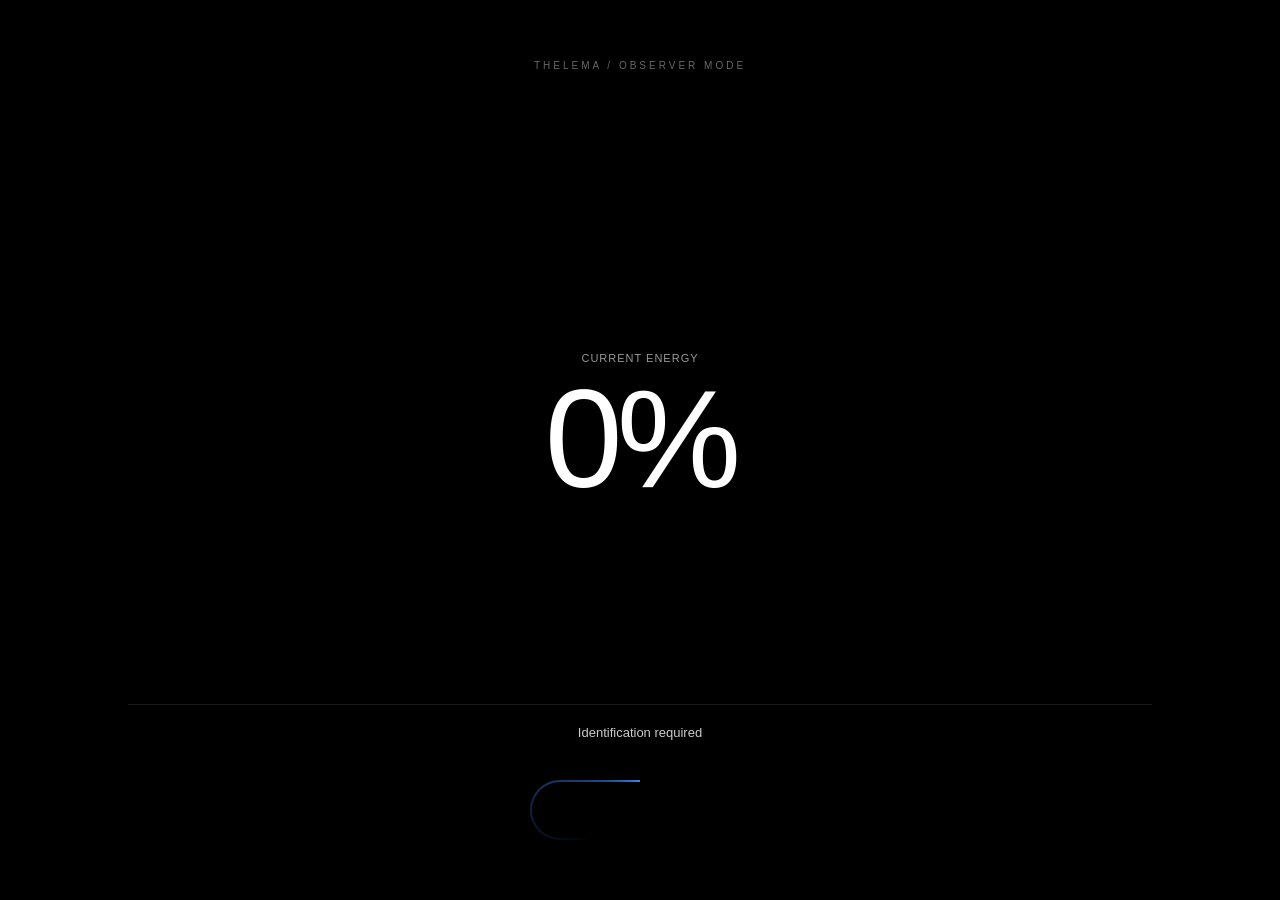
==== will/index.html @ cc1edc7d "Update index.html" ====
<!DOCTYPE html>
<html lang="ru">
<head>
    <meta charset="UTF-8">
    <meta name="viewport" content="width=device-width, initial-scale=1.0, user-scalable=no, viewport-fit=cover">
    <title>Will</title>
    <style>
        :root { --accent: #ffffff; --bg: #000000; --glow: #3b82f6; }
        body { 
            background: var(--bg); color: var(--accent); 
            font-family: -apple-system, BlinkMacSystemFont, "Inter", sans-serif;
            margin: 0; padding: 0;
            display: flex; flex-direction: column; 
            align-items: center; justify-content: center;
            height: 100vh; width: 100vw;
            text-align: center;
        }
        .header { 
            position: absolute; top: 60px;
            font-size: 10px; text-transform: uppercase; 
            letter-spacing: 3px; opacity: 0.4; 
        }
        
        .main-display { margin-bottom: 40px; }
        .energy-label { font-size: 11px; text-transform: uppercase; letter-spacing: 1px; margin-bottom: 5px; opacity: 0.6; }
        .energy-value { font-size: clamp(80px, 20vw, 140px); font-weight: 200; line-height: 1; letter-spacing: -6px; }
        
        .status-bar { 
            position: absolute; bottom: 140px;
            width: 80%; border-top: 1px solid rgba(255,255,255,0.1); 
            padding-top: 20px; 
        }
        .status-text { font-size: 13px; opacity: 0.8; margin-bottom: 20px; }

        /* Контейнер для кнопки со свечением */
        #tg-login-container { 
            position: absolute; 
            bottom: 60px;
            display: flex; 
            justify-content: center; 
            align-items: center;
            width: 220px;
            height: 60px;
            border-radius: 30px;
            overflow: hidden;
        }

        /* Анимированная рамка-свечение */
        #tg-login-container::before {
            content: '';
            position: absolute;
            width: 150%;
            height: 400%;
            background: conic-gradient(transparent, transparent, transparent, var(--glow));
            animation: rotate 4s linear infinite;
        }

        /* Внутренняя маска, чтобы кнопка казалась частью фона */
        #tg-login-container::after {
            content: '';
            position: absolute;
            inset: 2px;
            background: var(--bg);
            border-radius: 28px;
        }

        /* Делаем сам виджет более подходящим по стилю */
        iframe#telegram-login-ThelemaOneBot {
            position: relative;
            z-index: 10;
            filter: grayscale(1) contrast(1.2) brightness(0.8);
            mix-blend-mode: screen;
        }

        @keyframes rotate {
            from { transform: rotate(0deg); }
            to { transform: rotate(360deg); }
        }
    </style>
</head>
<body>

    <div class="header">Thelema / Observer Mode</div>

    <div class="main-display">
        <div class="energy-label">Current Energy</div>
        <div class="energy-value"><span id="energy-val">0</span>%</div>
    </div>
    
    <div class="status-bar">
        <div class="status-text" id="status-text">Identification required</div>
    </div>

    <div id="tg-login-container">
        <script async src="https://telegram.org/js/telegram-widget.js?22" 
                data-telegram-login="ThelemaOneBot" 
                data-size="large" 
                data-onauth="onTelegramAuth(user)" 
                data-request-access="write"></script>
    </div>

    <script>
        function onTelegramAuth(user) {
            document.getElementById('tg-login-container').style.display = 'none';
            document.getElementById('status-text').innerText = "Observer: " + user.first_name;
            
            let hour = new Date().getHours();
            let energy = 50; 
            if (hour >= 6 && hour <= 9) energy = 85; 
            
            animateValue("energy-val", 0, energy, 2000);
        }

        function animateValue(id, start, end, duration) {
            let obj = document.getElementById(id);
            let startTimestamp = null;
            const step = (timestamp) => {
                if (!startTimestamp) startTimestamp = timestamp;
                const progress = Math.min((timestamp - startTimestamp) / duration, 1);
                obj.innerHTML = Math.floor(progress * (end - start) + start);
                if (progress < 1) { window.requestAnimationFrame(step); }
            };
            window.requestAnimationFrame(step);
        }
    </script>
</body>
</html>
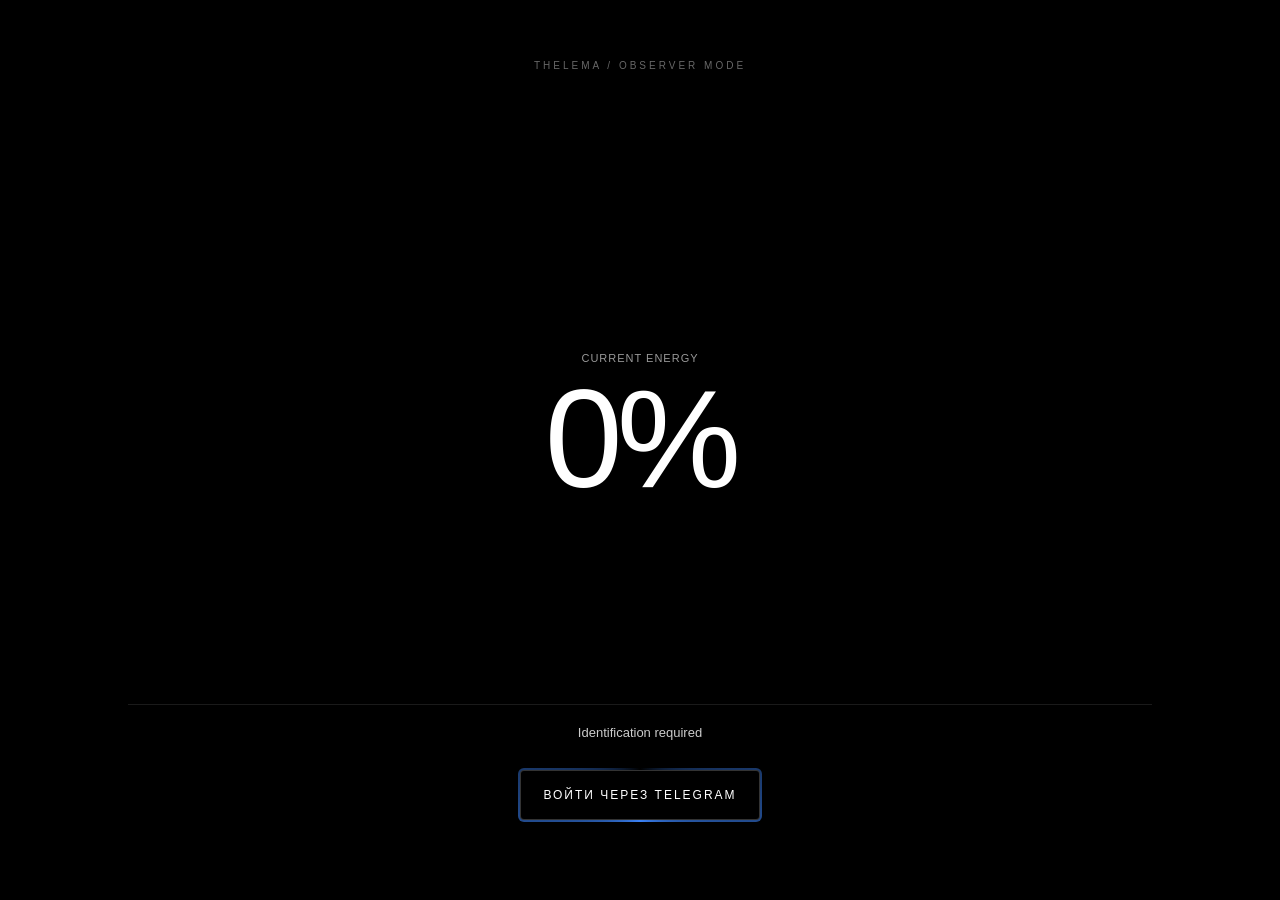
==== commit b295c200: "Update index.html" ====
--- a/will/index.html
+++ b/will/index.html
@@ -32,51 +32,60 @@
         }
         .status-text { font-size: 13px; opacity: 0.8; margin-bottom: 20px; }
 
-        /* Контейнер для кнопки со свечением */
         #tg-login-container { 
-            position: absolute; 
-            bottom: 60px;
-            display: flex; 
-            justify-content: center; 
-            align-items: center;
-            width: 220px;
-            height: 60px;
-            border-radius: 30px;
-            overflow: hidden;
-        }
+        position: absolute; 
+        bottom: 80px;
+        width: 240px;
+        height: 50px;
+        display: flex;
+        justify-content: center;
+        align-items: center;
+        cursor: pointer;
+    }
 
-        /* Анимированная рамка-свечение */
-        #tg-login-container::before {
-            content: '';
-            position: absolute;
-            width: 150%;
-            height: 400%;
-            background: conic-gradient(transparent, transparent, transparent, var(--glow));
-            animation: rotate 4s linear infinite;
-        }
+    /* Наше визуальное перекрытие */
+    .custom-login-btn {
+        position: absolute;
+        inset: 0;
+        background: #000; /* Полностью черный фон */
+        border: 1px solid rgba(255,255,255,0.2);
+        border-radius: 4px;
+        display: flex;
+        justify-content: center;
+        align-items: center;
+        z-index: 20;
+        pointer-events: none; /* Клик проходит сквозь текст на настоящую кнопку */
+        font-size: 12px;
+        letter-spacing: 2px;
+        text-transform: uppercase;
+        color: #ffffff;
+        transition: all 0.3s ease;
+    }
 
-        /* Внутренняя маска, чтобы кнопка казалась частью фона */
-        #tg-login-container::after {
-            content: '';
-            position: absolute;
-            inset: 2px;
-            background: var(--bg);
-            border-radius: 28px;
-        }
+    /* Анимированное свечение по контуру */
+    .btn-glow {
+        position: absolute;
+        inset: -2px;
+        background: conic-gradient(from 0deg, transparent, #3b82f6, transparent);
+        border-radius: 6px;
+        z-index: 15;
+        animation: rotateGlow 4s linear infinite;
+    }
 
-        /* Делаем сам виджет более подходящим по стилю */
-        iframe#telegram-login-ThelemaOneBot {
-            position: relative;
-            z-index: 10;
-            filter: grayscale(1) contrast(1.2) brightness(0.8);
-            mix-blend-mode: screen;
-        }
+    @keyframes rotateGlow {
+        from { transform: rotate(0deg); }
+        to { transform: rotate(360deg); }
+    }
 
-        @keyframes rotate {
-            from { transform: rotate(0deg); }
-            to { transform: rotate(360deg); }
-        }
-    </style>
+    /* Делаем оригинальный виджет невидимым, но кликабельным */
+    iframe[id^="telegram-login"] {
+        position: relative;
+        z-index: 25;
+        opacity: 0.01; /* Почти прозрачный, но рабочий */
+        transform: scale(3); /* Увеличиваем область клика */
+        cursor: pointer;
+    }
+</style>
 </head>
 <body>
 
@@ -92,12 +101,15 @@
     </div>
 
     <div id="tg-login-container">
-        <script async src="https://telegram.org/js/telegram-widget.js?22" 
-                data-telegram-login="ThelemaOneBot" 
-                data-size="large" 
-                data-onauth="onTelegramAuth(user)" 
-                data-request-access="write"></script>
-    </div>
+    <div class="btn-glow"></div>
+    <div class="custom-login-btn">Войти через Telegram</div>
+    
+    <script async src="https://telegram.org/js/telegram-widget.js?22" 
+            data-telegram-login="ThelemaOneBot" 
+            data-size="large" 
+            data-onauth="onTelegramAuth(user)" 
+            data-request-access="write"></script>
+</div>
 
     <script>
         function onTelegramAuth(user) {
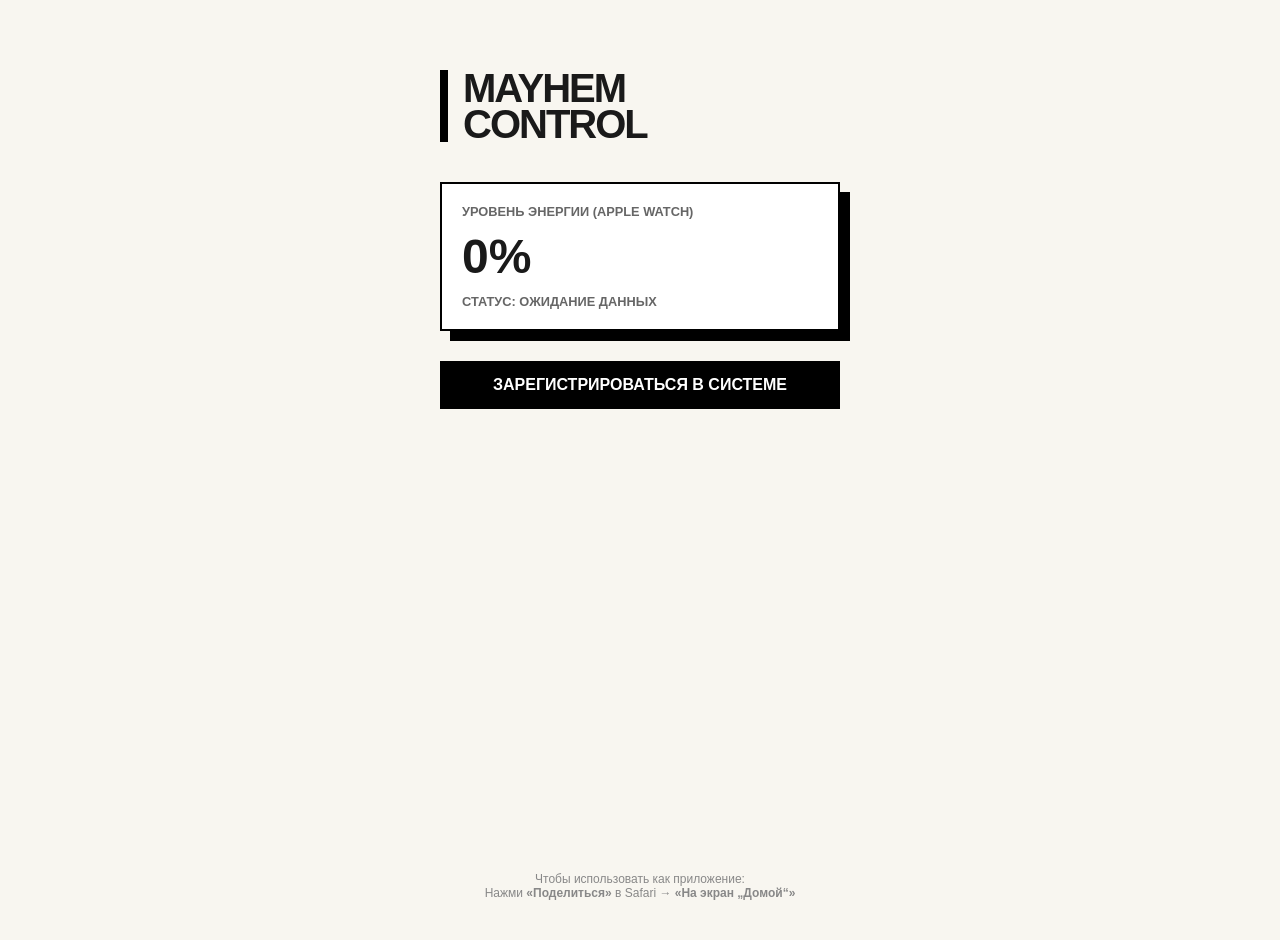
==== commit 8ae60793: "Update index.html" ====
--- a/will/index.html
+++ b/will/index.html
@@ -2,138 +2,139 @@
 <html lang="ru">
 <head>
     <meta charset="UTF-8">
-    <meta name="viewport" content="width=device-width, initial-scale=1.0, user-scalable=no, viewport-fit=cover">
-    <title>Will</title>
+    <meta name="viewport" content="width=device-width, initial-scale=1.0, maximum-scale=1.0, user-scalable=no">
+    
+    <meta name="apple-mobile-web-app-capable" content="yes">
+    <meta name="apple-mobile-web-app-status-bar-style" content="black-translucent">
+    <meta name="apple-mobile-web-app-title" content="Will Project">
+    
+    <title>Will Project | Mayhem Design</title>
+    
     <style>
-        :root { --accent: #ffffff; --bg: #000000; --glow: #3b82f6; }
-        body { 
-            background: var(--bg); color: var(--accent); 
-            font-family: -apple-system, BlinkMacSystemFont, "Inter", sans-serif;
-            margin: 0; padding: 0;
-            display: flex; flex-direction: column; 
-            align-items: center; justify-content: center;
-            height: 100vh; width: 100vw;
+        :root {
+            --bg-color: #F8F6F0; /* Твой скорректированный параметр фона */
+            --accent-color: #000000;
+            --text-main: #1a1a1a;
+        }
+
+        body {
+            margin: 0;
+            padding: 20px;
+            background-color: var(--bg-color);
+            font-family: -apple-system, BlinkMacSystemFont, "Segoe UI", Roboto, sans-serif;
+            color: var(--text-main);
+            display: flex;
+            flex-direction: column;
+            align-items: center;
+            min-height: 100vh;
+        }
+
+        .container {
+            width: 100%;
+            max-width: 400px;
+            margin-top: 50px;
+        }
+
+        .header {
+            font-size: 2.5rem;
+            font-weight: 900;
+            text-transform: uppercase;
+            letter-spacing: -2px;
+            line-height: 0.9;
+            margin-bottom: 40px;
+            border-left: 8px solid var(--accent-color);
+            padding-left: 15px;
+        }
+
+        .energy-widget {
+            background: #fff;
+            padding: 20px;
+            border: 2px solid var(--accent-color);
+            box-shadow: 10px 10px 0px var(--accent-color);
+            margin-bottom: 30px;
+        }
+
+        .energy-value {
+            font-size: 3rem;
+            font-weight: 800;
+            margin: 10px 0;
+        }
+
+        .status-label {
+            text-transform: uppercase;
+            font-size: 0.8rem;
+            font-weight: bold;
+            color: #666;
+        }
+
+        .btn-register {
+            background: var(--accent-color);
+            color: #fff;
+            border: none;
+            padding: 15px 30px;
+            font-size: 1rem;
+            font-weight: bold;
+            text-transform: uppercase;
+            cursor: pointer;
+            width: 100%;
+            transition: transform 0.1s;
+        }
+
+        .btn-register:active {
+            transform: scale(0.98);
+        }
+
+        /* Инструкция для установки */
+        .install-hint {
+            margin-top: auto;
+            font-size: 0.75rem;
             text-align: center;
+            color: #888;
+            padding: 20px;
         }
-        .header { 
-            position: absolute; top: 60px;
-            font-size: 10px; text-transform: uppercase; 
-            letter-spacing: 3px; opacity: 0.4; 
-        }
-        
-        .main-display { margin-bottom: 40px; }
-        .energy-label { font-size: 11px; text-transform: uppercase; letter-spacing: 1px; margin-bottom: 5px; opacity: 0.6; }
-        .energy-value { font-size: clamp(80px, 20vw, 140px); font-weight: 200; line-height: 1; letter-spacing: -6px; }
-        
-        .status-bar { 
-            position: absolute; bottom: 140px;
-            width: 80%; border-top: 1px solid rgba(255,255,255,0.1); 
-            padding-top: 20px; 
-        }
-        .status-text { font-size: 13px; opacity: 0.8; margin-bottom: 20px; }
-
-        #tg-login-container { 
-        position: absolute; 
-        bottom: 80px;
-        width: 240px;
-        height: 50px;
-        display: flex;
-        justify-content: center;
-        align-items: center;
-        cursor: pointer;
-    }
-
-    /* Наше визуальное перекрытие */
-    .custom-login-btn {
-        position: absolute;
-        inset: 0;
-        background: #000; /* Полностью черный фон */
-        border: 1px solid rgba(255,255,255,0.2);
-        border-radius: 4px;
-        display: flex;
-        justify-content: center;
-        align-items: center;
-        z-index: 20;
-        pointer-events: none; /* Клик проходит сквозь текст на настоящую кнопку */
-        font-size: 12px;
-        letter-spacing: 2px;
-        text-transform: uppercase;
-        color: #ffffff;
-        transition: all 0.3s ease;
-    }
-
-    /* Анимированное свечение по контуру */
-    .btn-glow {
-        position: absolute;
-        inset: -2px;
-        background: conic-gradient(from 0deg, transparent, #3b82f6, transparent);
-        border-radius: 6px;
-        z-index: 15;
-        animation: rotateGlow 4s linear infinite;
-    }
-
-    @keyframes rotateGlow {
-        from { transform: rotate(0deg); }
-        to { transform: rotate(360deg); }
-    }
-
-    /* Делаем оригинальный виджет невидимым, но кликабельным */
-    iframe[id^="telegram-login"] {
-        position: relative;
-        z-index: 25;
-        opacity: 0.01; /* Почти прозрачный, но рабочий */
-        transform: scale(3); /* Увеличиваем область клика */
-        cursor: pointer;
-    }
-</style>
+    </style>
 </head>
 <body>
 
-    <div class="header">Thelema / Observer Mode</div>
+    <div class="container">
+        <div class="header">MAYHEM<br>CONTROL</div>
 
-    <div class="main-display">
-        <div class="energy-label">Current Energy</div>
-        <div class="energy-value"><span id="energy-val">0</span>%</div>
-    </div>
-    
-    <div class="status-bar">
-        <div class="status-text" id="status-text">Identification required</div>
+        <div class="energy-widget">
+            <div class="status-label">Уровень Энергии (Apple Watch)</div>
+            <div id="energy-display" class="energy-value">0%</div>
+            <div class="status-label">Статус: Ожидание данных</div>
+        </div>
+
+        <button class="btn-register" onclick="registerUser()">Зарегистрироваться в системе</button>
     </div>
 
-    <div id="tg-login-container">
-    <div class="btn-glow"></div>
-    <div class="custom-login-btn">Войти через Telegram</div>
-    
-    <script async src="https://telegram.org/js/telegram-widget.js?22" 
-            data-telegram-login="ThelemaOneBot" 
-            data-size="large" 
-            data-onauth="onTelegramAuth(user)" 
-            data-request-access="write"></script>
-</div>
+    <div class="install-hint">
+        Чтобы использовать как приложение:<br>
+        Нажми <strong>«Поделиться»</strong> в Safari → <strong>«На экран „Домой“»</strong>
+    </div>
 
     <script>
-        function onTelegramAuth(user) {
-            document.getElementById('tg-login-container').style.display = 'none';
-            document.getElementById('status-text').innerText = "Observer: " + user.first_name;
-            
-            let hour = new Date().getHours();
-            let energy = 50; 
-            if (hour >= 6 && hour <= 9) energy = 85; 
-            
-            animateValue("energy-val", 0, energy, 2000);
+        // Функция регистрации (базовая логика)
+        function registerUser() {
+            const userName = prompt("Введи свой ID или имя для регистрации:");
+            if (userName) {
+                localStorage.setItem('user_id', userName);
+                alert("Регистрация завершена. Твой ID: " + userName);
+                updateDisplay();
+            }
         }
 
-        function animateValue(id, start, end, duration) {
-            let obj = document.getElementById(id);
-            let startTimestamp = null;
-            const step = (timestamp) => {
-                if (!startTimestamp) startTimestamp = timestamp;
-                const progress = Math.min((timestamp - startTimestamp) / duration, 1);
-                obj.innerHTML = Math.floor(progress * (end - start) + start);
-                if (progress < 1) { window.requestAnimationFrame(step); }
-            };
-            window.requestAnimationFrame(step);
+        // Обновление данных из URL (для интеграции с Командами iOS)
+        function updateDisplay() {
+            const params = new URLSearchParams(window.location.search);
+            const steps = params.get('steps');
+            if (steps) {
+                const energy = Math.min(Math.round(steps / 100), 100);
+                document.getElementById('energy-display').innerText = energy + '%';
+            }
         }
+
+        window.onload = updateDisplay;
     </script>
 </body>
 </html>
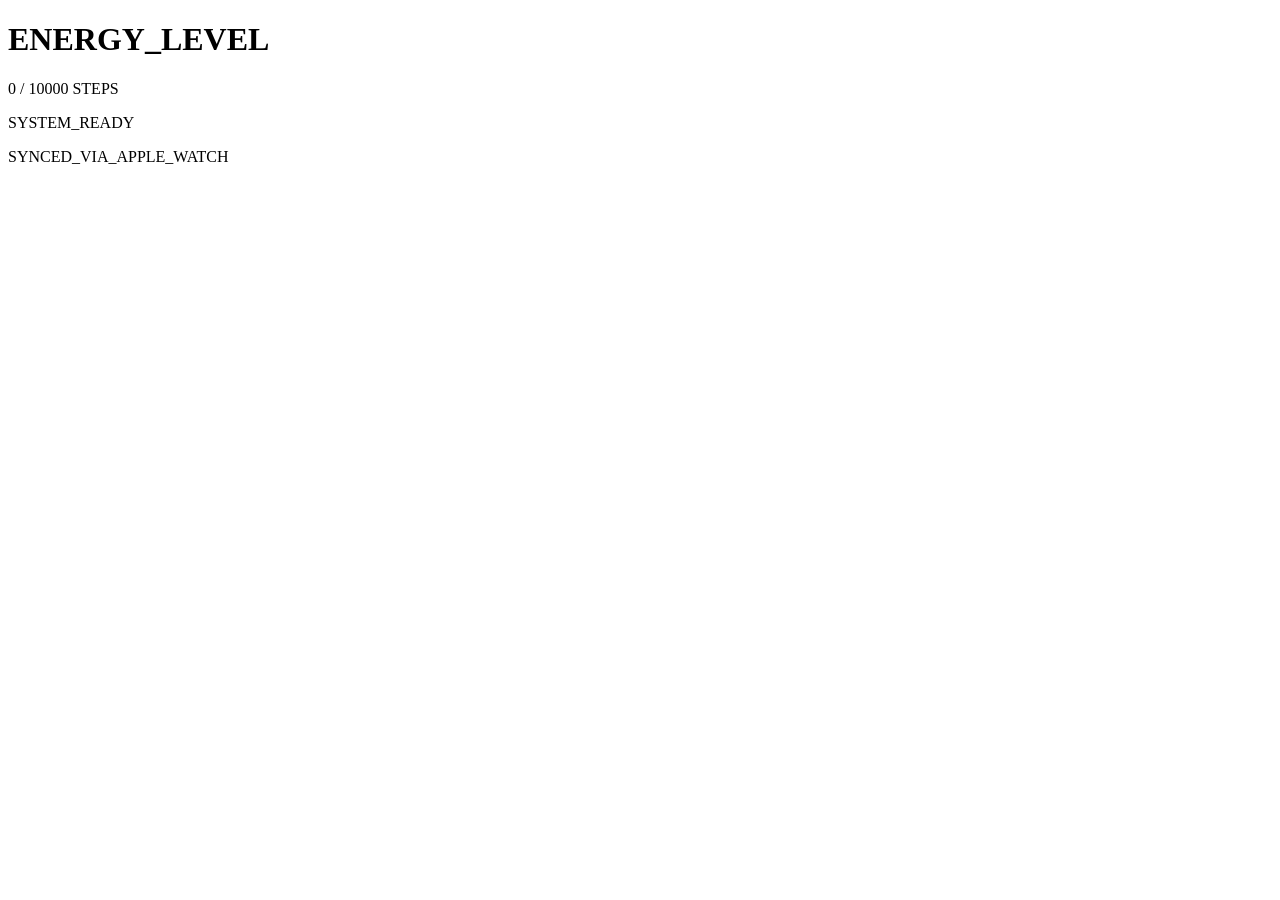
==== commit c91f1abd: "Update index.html" ====
--- a/will/index.html
+++ b/will/index.html
@@ -2,139 +2,29 @@
 <html lang="ru">
 <head>
     <meta charset="UTF-8">
-    <meta name="viewport" content="width=device-width, initial-scale=1.0, maximum-scale=1.0, user-scalable=no">
-    
-    <meta name="apple-mobile-web-app-capable" content="yes">
-    <meta name="apple-mobile-web-app-status-bar-style" content="black-translucent">
-    <meta name="apple-mobile-web-app-title" content="Will Project">
-    
-    <title>Will Project | Mayhem Design</title>
-    
-    <style>
-        :root {
-            --bg-color: #F8F6F0; /* Твой скорректированный параметр фона */
-            --accent-color: #000000;
-            --text-main: #1a1a1a;
-        }
-
-        body {
-            margin: 0;
-            padding: 20px;
-            background-color: var(--bg-color);
-            font-family: -apple-system, BlinkMacSystemFont, "Segoe UI", Roboto, sans-serif;
-            color: var(--text-main);
-            display: flex;
-            flex-direction: column;
-            align-items: center;
-            min-height: 100vh;
-        }
-
-        .container {
-            width: 100%;
-            max-width: 400px;
-            margin-top: 50px;
-        }
-
-        .header {
-            font-size: 2.5rem;
-            font-weight: 900;
-            text-transform: uppercase;
-            letter-spacing: -2px;
-            line-height: 0.9;
-            margin-bottom: 40px;
-            border-left: 8px solid var(--accent-color);
-            padding-left: 15px;
-        }
-
-        .energy-widget {
-            background: #fff;
-            padding: 20px;
-            border: 2px solid var(--accent-color);
-            box-shadow: 10px 10px 0px var(--accent-color);
-            margin-bottom: 30px;
-        }
-
-        .energy-value {
-            font-size: 3rem;
-            font-weight: 800;
-            margin: 10px 0;
-        }
-
-        .status-label {
-            text-transform: uppercase;
-            font-size: 0.8rem;
-            font-weight: bold;
-            color: #666;
-        }
-
-        .btn-register {
-            background: var(--accent-color);
-            color: #fff;
-            border: none;
-            padding: 15px 30px;
-            font-size: 1rem;
-            font-weight: bold;
-            text-transform: uppercase;
-            cursor: pointer;
-            width: 100%;
-            transition: transform 0.1s;
-        }
-
-        .btn-register:active {
-            transform: scale(0.98);
-        }
-
-        /* Инструкция для установки */
-        .install-hint {
-            margin-top: auto;
-            font-size: 0.75rem;
-            text-align: center;
-            color: #888;
-            padding: 20px;
-        }
-    </style>
+    <meta name="viewport" content="width=device-width, initial-scale=1.0">
+    <title>Will | Mayhem Energy</title>
+    <link rel="stylesheet" href="style.css">
 </head>
 <body>
-
-    <div class="container">
-        <div class="header">MAYHEM<br>CONTROL</div>
-
+    <div class="mayhem-container">
+        <h1 class="glitch" data-text="ENERGY_LEVEL">ENERGY_LEVEL</h1>
+        
         <div class="energy-widget">
-            <div class="status-label">Уровень Энергии (Apple Watch)</div>
-            <div id="energy-display" class="energy-value">0%</div>
-            <div class="status-label">Статус: Ожидание данных</div>
+            <div class="energy-bar">
+                <div id="energy-fill" class="fill"></div>
+            </div>
+            <div class="stats">
+                <span id="step-count">0</span> / 10000 STEPS
+            </div>
         </div>
 
-        <button class="btn-register" onclick="registerUser()">Зарегистрироваться в системе</button>
+        <div class="status-box">
+            <p id="status-text">SYSTEM_READY</p>
+            <p class="sub-text">SYNCED_VIA_APPLE_WATCH</p>
+        </div>
     </div>
 
-    <div class="install-hint">
-        Чтобы использовать как приложение:<br>
-        Нажми <strong>«Поделиться»</strong> в Safari → <strong>«На экран „Домой“»</strong>
-    </div>
-
-    <script>
-        // Функция регистрации (базовая логика)
-        function registerUser() {
-            const userName = prompt("Введи свой ID или имя для регистрации:");
-            if (userName) {
-                localStorage.setItem('user_id', userName);
-                alert("Регистрация завершена. Твой ID: " + userName);
-                updateDisplay();
-            }
-        }
-
-        // Обновление данных из URL (для интеграции с Командами iOS)
-        function updateDisplay() {
-            const params = new URLSearchParams(window.location.search);
-            const steps = params.get('steps');
-            if (steps) {
-                const energy = Math.min(Math.round(steps / 100), 100);
-                document.getElementById('energy-display').innerText = energy + '%';
-            }
-        }
-
-        window.onload = updateDisplay;
-    </script>
+    <script src="script.js"></script>
 </body>
 </html>
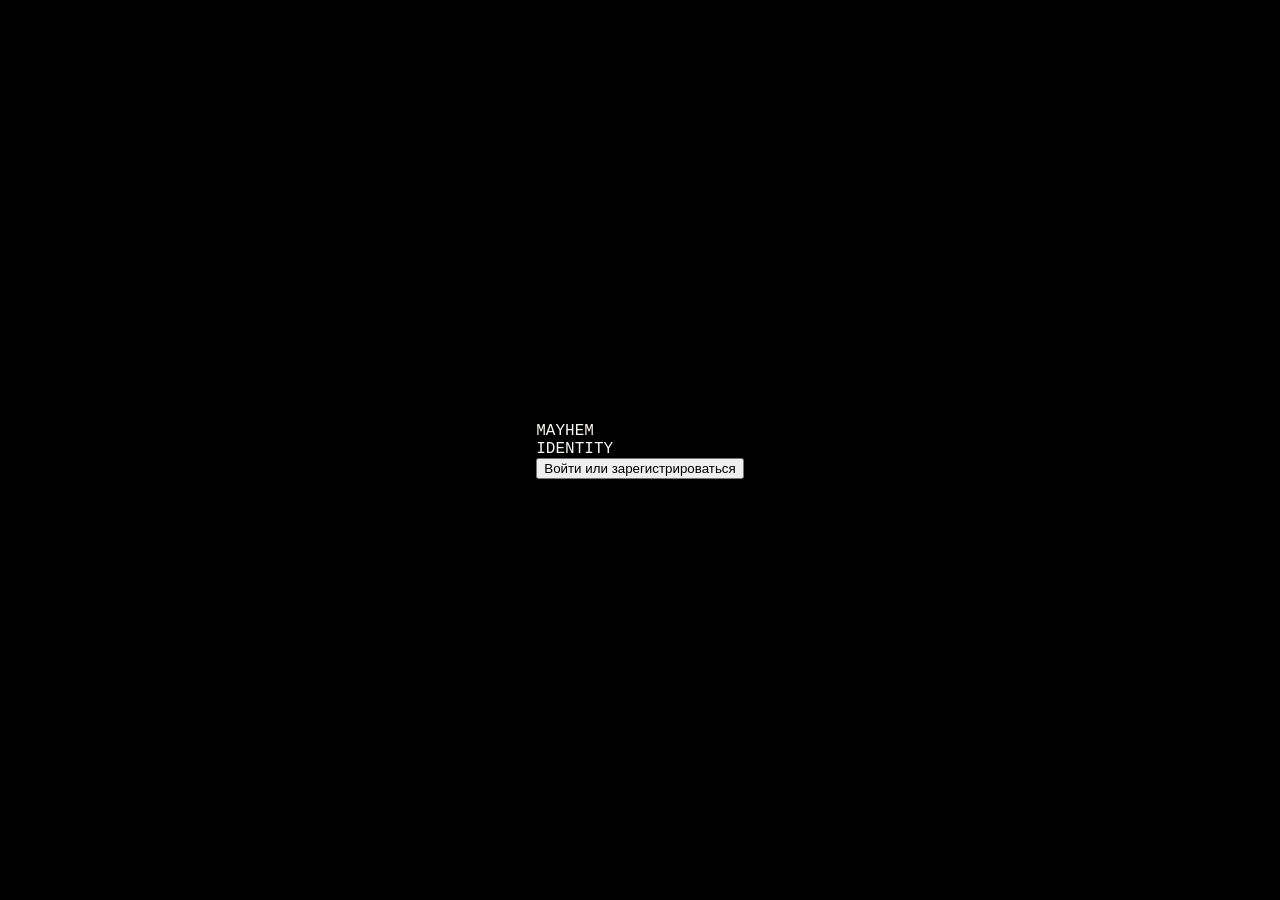
==== commit ce2e2d96: "Update index.html" ====
--- a/will/index.html
+++ b/will/index.html
@@ -2,26 +2,40 @@
 <html lang="ru">
 <head>
     <meta charset="UTF-8">
-    <meta name="viewport" content="width=device-width, initial-scale=1.0">
-    <title>Will | Mayhem Energy</title>
+    <meta name="viewport" content="width=device-width, initial-scale=1.0, maximum-scale=1.0, user-scalable=no, viewport-fit=cover">
+    
+    <meta name="apple-mobile-web-app-capable" content="yes">
+    <meta name="apple-mobile-web-app-status-bar-style" content="default">
+    <meta name="apple-mobile-web-app-title" content="Will Project">
+    <meta name="theme-color" content="#F8F6F0">
+    
+    <title>Will Project | Mayhem Design</title>
     <link rel="stylesheet" href="style.css">
 </head>
 <body>
-    <div class="mayhem-container">
-        <h1 class="glitch" data-text="ENERGY_LEVEL">ENERGY_LEVEL</h1>
+
+    <div id="auth-section" class="container">
+        <div class="header">MAYHEM<br>IDENTITY</div>
+        <button class="btn-action" onclick="registerUser()">Войти или зарегистрироваться</button>
+    </div>
+
+    <div id="main-content" class="container" style="display: none;">
+        <div class="header">MAYHEM<br>CONTROL</div>
+
+        <div class="energy-widget">
+            <div class="status-label">Уровень Энергии (Apple Watch)</div>
+            <div id="energy-display" class="energy-value">0%</div>
+            <div id="status-text" class="status-label">Статус: Ожидание данных</div>
+        </div>
         
-        <div class="energy-widget">
-            <div class="energy-bar">
-                <div id="energy-fill" class="fill"></div>
-            </div>
-            <div class="stats">
-                <span id="step-count">0</span> / 10000 STEPS
-            </div>
-        </div>
+        <div class="observer-info status-label">Наблюдатель: <span id="user-display"></span></div>
+    </div>
 
-        <div class="status-box">
-            <p id="status-text">SYSTEM_READY</p>
-            <p class="sub-text">SYNCED_VIA_APPLE_WATCH</p>
+    <div id="install-modal" style="display: none;">
+        <div class="modal-content">
+            <strong>УСТАНОВКА АРТЕФАКТА</strong>
+            <p>Чтобы закрепить свою Волю на экране: нажми «Поделиться» в Safari и выбери «На экран Домой».</p>
+            <button onclick="closeModal()">ПОНЯТНО</button>
         </div>
     </div>
 
--- a/will/style.css
+++ b/will/style.css
@@ -0,0 +1,58 @@
+body {
+    background-color: #000;
+    color: #f8f6f0; /* Тот самый оттенок, который ты уточнял */
+    font-family: 'Courier New', Courier, monospace;
+    display: flex;
+    justify-content: center;
+    align-items: center;
+    height: 100vh;
+    margin: 0;
+    overflow: hidden;
+}
+
+.mayhem-container {
+    text-align: center;
+    border: 1px solid #333;
+    padding: 40px;
+    position: relative;
+}
+
+.glitch {
+    font-size: 3rem;
+    font-weight: bold;
+    text-transform: uppercase;
+    position: relative;
+    letter-spacing: 5px;
+}
+
+.energy-bar {
+    width: 300px;
+    height: 10px;
+    border: 1px solid #f8f6f0;
+    margin: 20px auto;
+    position: relative;
+}
+
+.fill {
+    height: 100%;
+    background-color: #f8f6f0;
+    width: 0%;
+    transition: width 1s cubic-bezier(0.17, 0.67, 0.83, 0.67);
+    box-shadow: 0 0 15px rgba(248, 246, 240, 0.5);
+}
+
+.stats {
+    font-size: 0.8rem;
+    opacity: 0.6;
+}
+
+.status-box {
+    margin-top: 30px;
+    border-top: 1px dashed #333;
+    padding-top: 10px;
+}
+
+.sub-text {
+    font-size: 0.6rem;
+    color: #666;
+}
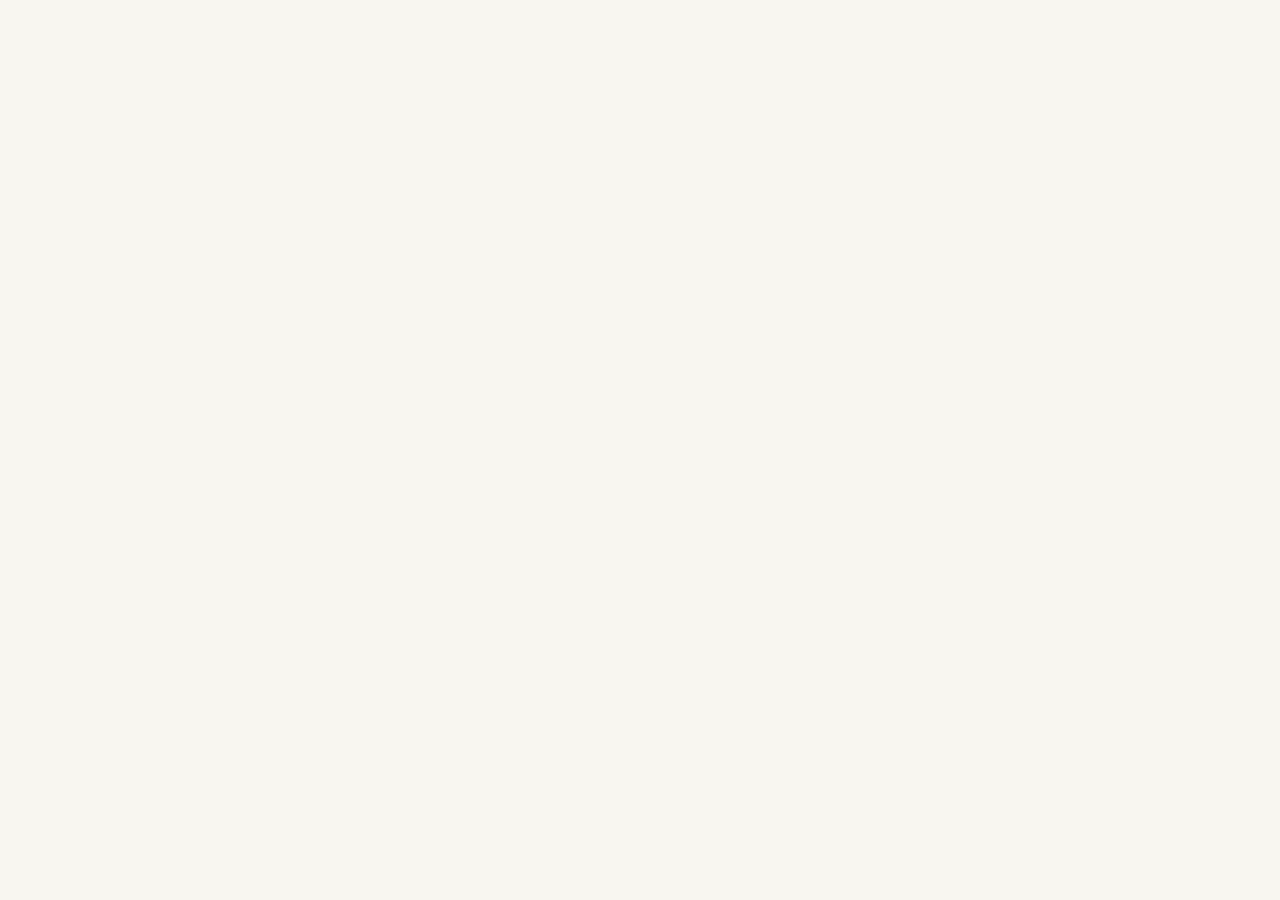
==== commit b65cc080: "Update index.html" ====
--- a/will/index.html
+++ b/will/index.html
@@ -6,39 +6,65 @@
     
     <meta name="apple-mobile-web-app-capable" content="yes">
     <meta name="apple-mobile-web-app-status-bar-style" content="default">
-    <meta name="apple-mobile-web-app-title" content="Will Project">
+    <meta name="apple-mobile-web-app-title" content="Mayhem Control">
     <meta name="theme-color" content="#F8F6F0">
+
+    <title>Mayhem Control</title>
     
-    <title>Will Project | Mayhem Design</title>
     <link rel="stylesheet" href="style.css">
 </head>
 <body>
 
-    <div id="auth-section" class="container">
-        <div class="header">MAYHEM<br>IDENTITY</div>
-        <button class="btn-action" onclick="registerUser()">Войти или зарегистрироваться</button>
+    <div id="auth-screen" class="hidden">
+        <div class="header">Authentication Required</div>
+        <div style="margin-top: 200px;" id="tg-widget-container"></div>
     </div>
 
-    <div id="main-content" class="container" style="display: none;">
-        <div class="header">MAYHEM<br>CONTROL</div>
+    <div id="main-screen" class="hidden">
+        <div class="logout-btn" onclick="logout()">Logout / Switch Account</div>
+        <div class="header">Thelema / Observer Mode</div>
 
-        <div class="energy-widget">
-            <div class="status-label">Уровень Энергии (Apple Watch)</div>
-            <div id="energy-display" class="energy-value">0%</div>
-            <div id="status-text" class="status-label">Статус: Ожидание данных</div>
+        <div class="energy-container">
+            <div class="rings-btn" onclick="toggleModal('device-modal')">
+                <svg viewBox="0 0 24 24" fill="none" stroke="currentColor" stroke-width="2">
+                    <circle cx="12" cy="12" r="9" opacity="0.3"/>
+                    <circle cx="12" cy="12" r="6" opacity="0.6"/>
+                    <circle cx="12" cy="12" r="3"/>
+                </svg>
+            </div>
+            <div class="energy-label">Current Energy</div>
+            <div class="energy-value"><span id="energy-val">0</span>%</div>
         </div>
-        
-        <div class="observer-info status-label">Наблюдатель: <span id="user-display"></span></div>
-    </div>
 
-    <div id="install-modal" style="display: none;">
-        <div class="modal-content">
-            <strong>УСТАНОВКА АРТЕФАКТА</strong>
-            <p>Чтобы закрепить свою Волю на экране: нажми «Поделиться» в Safari и выбери «На экран Домой».</p>
-            <button onclick="closeModal()">ПОНЯТНО</button>
+        <div class="tasks-container" id="tasks-list"></div>
+
+        <div class="input-area">
+            <input type="text" id="task-input" placeholder="Скажи Gemini, что ты сделал...">
+            <button class="voice-btn" id="voice-btn">
+                <svg width="20" height="20" viewBox="0 0 24 24" fill="none" stroke="black" stroke-width="2">
+                    <path d="M12 1a3 3 0 0 0-3 3v8a3 3 0 0 0 6 0V4a3 3 0 0 0-3-3z"/>
+                    <path d="M19 10v2a7 7 0 0 1-14 0v-2M12 18v5M8 23h8"/>
+                </svg>
+            </button>
         </div>
     </div>
 
-    <script src="script.js"></script>
+    <div id="device-modal" class="modal">
+        <div class="modal-content">
+            <div class="energy-label" style="margin-bottom: 20px;">Mayhem Control / Devices</div>
+            <p style="font-size: 14px;">Синхронизация колец активности.</p>
+            <button class="btn-black" onclick="connectDevice()">Добавить кольца</button>
+            <button class="btn-black" style="background:none; color:#000; border:1px solid #000; margin-top:10px;" onclick="toggleModal('device-modal')">Закрыть</button>
+        </div>
+    </div>
+
+    <script type="importmap">
+      {
+        "imports": {
+          "@google/generative-ai": "https://esm.run/@google/generative-ai"
+        }
+      }
+    </script>
+    <script type="module" src="script.js"></script>
 </body>
 </html>
--- a/will/style.css
+++ b/will/style.css
@@ -1,58 +1,169 @@
-body {
-    background-color: #000;
-    color: #f8f6f0; /* Тот самый оттенок, который ты уточнял */
-    font-family: 'Courier New', Courier, monospace;
-    display: flex;
-    justify-content: center;
-    align-items: center;
-    height: 100vh;
-    margin: 0;
-    overflow: hidden;
+:root {
+    --bg: #F8F6F0;
+    --accent: #000000;
+    --border: rgba(0,0,0,0.1);
 }
 
-.mayhem-container {
-    text-align: center;
-    border: 1px solid #333;
-    padding: 40px;
-    position: relative;
+* { box-sizing: border-box; -webkit-tap-highlight-color: transparent; }
+
+body {
+    background-color: var(--bg);
+    color: var(--accent);
+    font-family: -apple-system, BlinkMacSystemFont, "Inter", sans-serif;
+    margin: 0;
+    padding: 20px;
+    display: flex;
+    flex-direction: column;
+    align-items: center;
+    min-height: 100vh;
 }
 
-.glitch {
-    font-size: 3rem;
-    font-weight: bold;
+/* Шапка */
+.header {
+    position: absolute;
+    top: 60px;
+    font-size: 10px;
     text-transform: uppercase;
-    position: relative;
-    letter-spacing: 5px;
+    letter-spacing: 3px;
+    opacity: 0.4;
 }
 
-.energy-bar {
-    width: 300px;
-    height: 10px;
-    border: 1px solid #f8f6f0;
-    margin: 20px auto;
+/* Основной блок энергии */
+.energy-container {
+    margin-top: 120px;
     position: relative;
+    text-align: center;
+    width: 100%;
+    max-width: 350px;
 }
 
-.fill {
-    height: 100%;
-    background-color: #f8f6f0;
-    width: 0%;
-    transition: width 1s cubic-bezier(0.17, 0.67, 0.83, 0.67);
-    box-shadow: 0 0 15px rgba(248, 246, 240, 0.5);
-}
-
-.stats {
-    font-size: 0.8rem;
+.energy-label {
+    font-size: 11px;
+    text-transform: uppercase;
+    letter-spacing: 1px;
     opacity: 0.6;
 }
 
-.status-box {
-    margin-top: 30px;
-    border-top: 1px dashed #333;
-    padding-top: 10px;
+.energy-value {
+    font-size: clamp(80px, 25vw, 140px);
+    font-weight: 200;
+    line-height: 1;
+    letter-spacing: -6px;
 }
 
-.sub-text {
-    font-size: 0.6rem;
-    color: #666;
+/* Кнопка Колец (Apple Watch Style) */
+.rings-btn {
+    position: absolute;
+    top: 0;
+    right: 0;
+    width: 32px;
+    height: 32px;
+    border: 1.5px solid var(--accent);
+    display: flex;
+    align-items: center;
+    justify-content: center;
+    cursor: pointer;
 }
+
+.rings-btn svg { width: 18px; height: 18px; }
+
+/* Задачи */
+.tasks-container {
+    width: 100%;
+    max-width: 350px;
+    margin-top: 40px;
+    flex-grow: 1;
+}
+
+.task-item {
+    border-bottom: 1px solid var(--border);
+    padding: 15px 0;
+    display: flex;
+    justify-content: space-between;
+    align-items: center;
+    font-size: 14px;
+}
+
+.task-energy {
+    font-family: monospace;
+    font-weight: bold;
+    font-size: 12px;
+    background: var(--accent);
+    color: var(--bg);
+    padding: 2px 6px;
+}
+
+/* Ввод задач */
+.input-area {
+    position: fixed;
+    bottom: 40px;
+    width: calc(100% - 40px);
+    max-width: 350px;
+    display: flex;
+    background: #fff;
+    border: 2px solid var(--accent);
+    box-shadow: 6px 6px 0px var(--accent);
+}
+
+input {
+    flex: 1;
+    border: none;
+    padding: 15px;
+    font-size: 14px;
+    background: transparent;
+    outline: none;
+}
+
+.voice-btn {
+    padding: 15px;
+    background: transparent;
+    border: none;
+    cursor: pointer;
+    display: flex;
+    align-items: center;
+}
+
+/* Модальные окна */
+.modal {
+    display: none;
+    position: fixed;
+    inset: 0;
+    background: rgba(248, 246, 240, 0.95);
+    z-index: 1000;
+    padding: 40px;
+    flex-direction: column;
+    justify-content: center;
+}
+
+.modal-content {
+    border: 2px solid var(--accent);
+    background: #fff;
+    padding: 30px;
+    box-shadow: 10px 10px 0px var(--accent);
+}
+
+.btn-black {
+    background: var(--accent);
+    color: #fff;
+    border: none;
+    padding: 15px;
+    text-transform: uppercase;
+    font-weight: bold;
+    width: 100%;
+    margin-top: 20px;
+    cursor: pointer;
+}
+
+/* Скрытые элементы */
+.hidden { display: none !important; }
+
+/* Кнопка выхода */
+.logout-btn {
+    position: absolute;
+    top: 20px;
+    right: 20px;
+    font-size: 10px;
+    text-decoration: underline;
+    cursor: pointer;
+    opacity: 0.5;
+}
